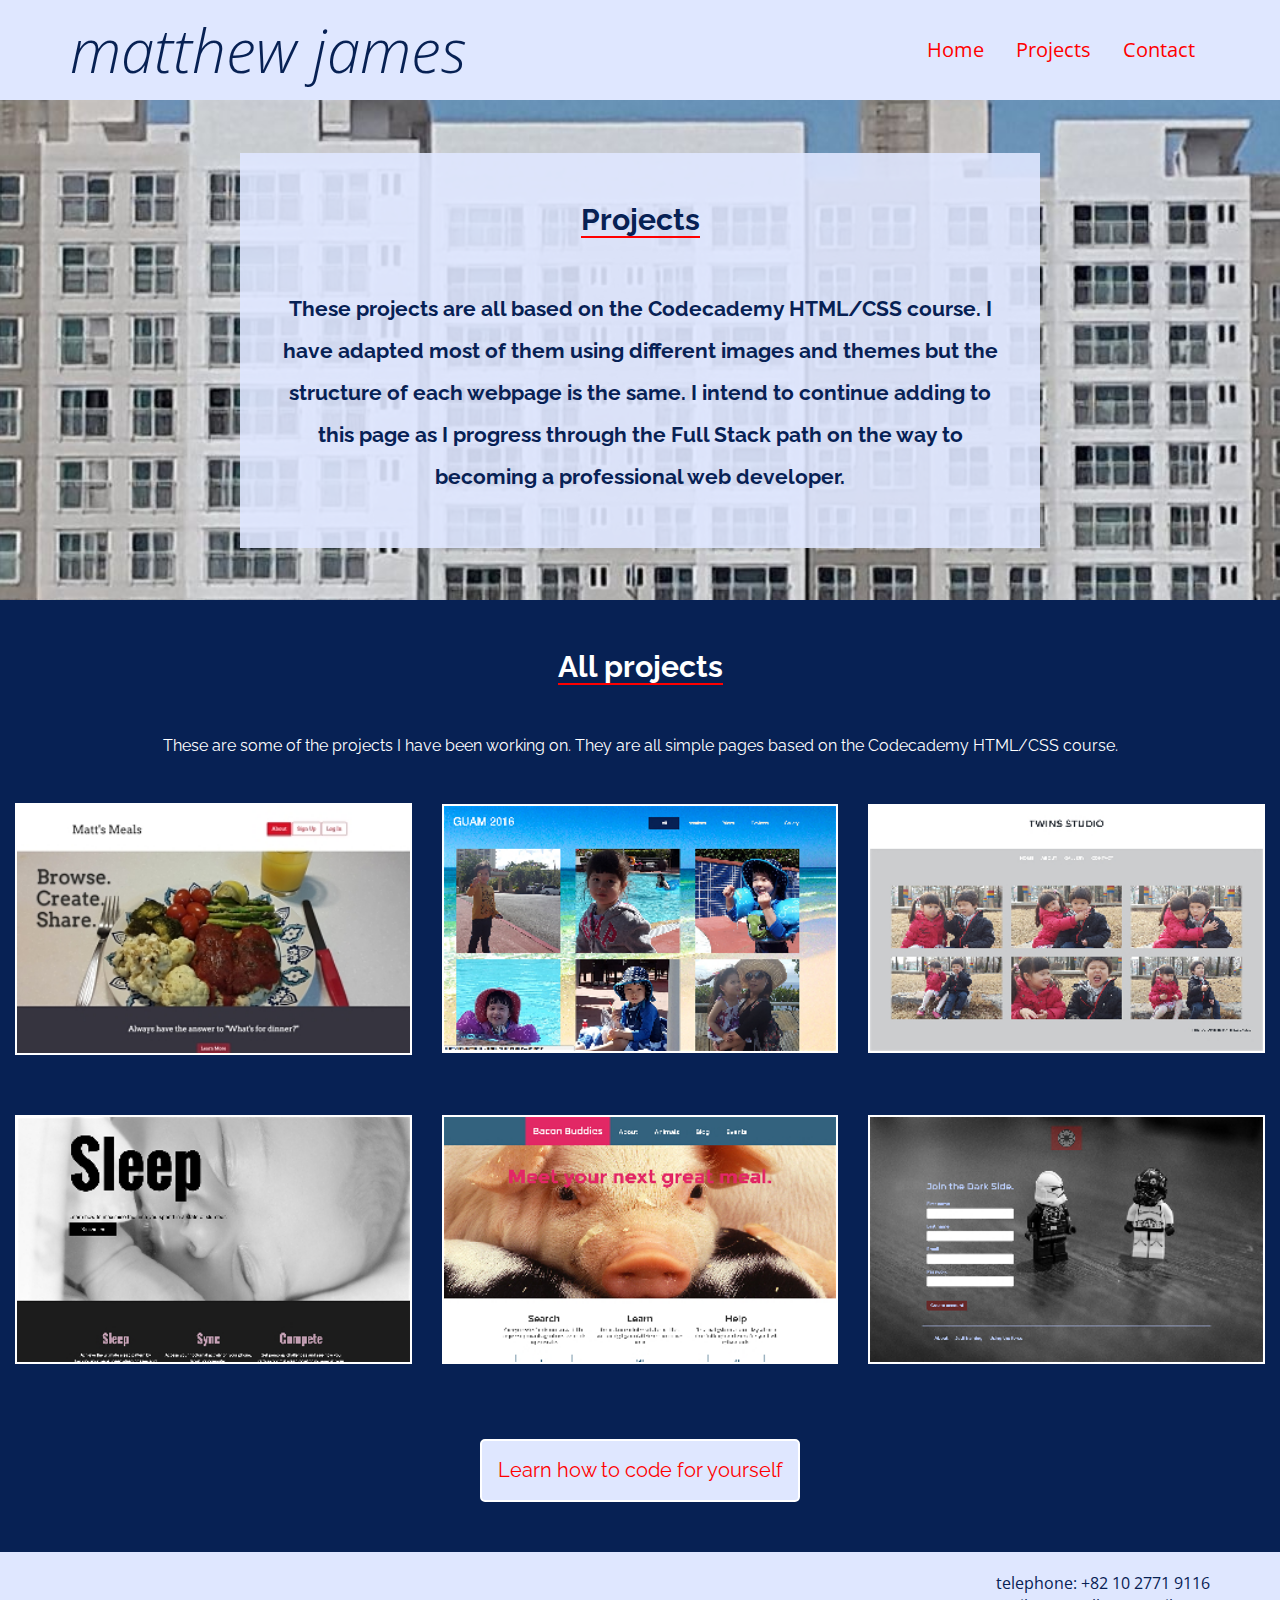
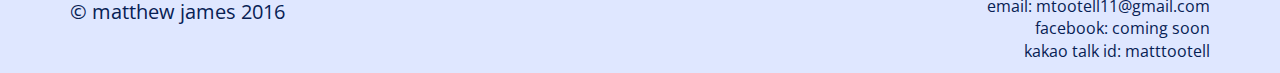
==== pages/Projects.html @ a16c8438 "initial commit" ====
<!DOCTYPE html>
<html>
<head>
	<title>Matt's Website</title>
	<link rel="stylesheet" href="../css/bootstrap.css">
	<link rel="stylesheet" href="../css/styleprojects.css">
	<link href="https://fonts.googleapis.com/css?family=Open+Sans+Condensed:300|Raleway" rel="stylesheet">
  <meta id="meta" name="viewport" content="width=device-width, initial-scale=1.0" />
</head>
<body id="bootstrap-override">

	<header class="container">
    <div class="row">
        <h1 class="col-sm-6">
          matthew james
        </h1>
        <nav class="col-sm-6">
          <ul class="nav nav-pills pull-right">
              <li><a href="../index.html">Home</a></li>
              <li><a href="#" class="dropdown">Projects
                <ul class="dropdown-menu">
            <li><a href="Projects.html">All projects</a></li>
            <li><a href="Mattsmeals.html">Matt's Meals</a></li>
            <li><a href="Guam.html">Guam</a></li>
            <li><a href="Twinsstudio.html">Twins Studio</a></li>
            <li><a href="Sleep.html">Sleep</a></li>
            <li><a href="Baconbuddies.html">Bacon Buddies</a></li>
            <li><a href="Darkside.html">Dark Side</a></li>
          </ul></a></li>
              <li><a class="button" href="#popup1">Contact</a>
</li>

<div id="popup1" class="overlay">
  <div class="popup">
    <h2>Get in touch</h2>
    <a class="close" href="#">&times;</a>
    <p class="content">
      Let me know what you think about the website, or send me a message if you have any questions.
    </p>
    <ul>
      <li>email: mtootell11@gmail.com</li>
      <li>kakaotalk id: matttootell</li> 
    </ul>
  </div>
</div>

        </nav>
      </div>
  </header>

	<section class="jumbotron">
    	<div class="container">
        <div class="row text-center">
          <h2>
            Projects
          </h2>
          <p>
            These projects are all based on the Codecademy HTML/CSS course. I have adapted most of them using different images and themes but the structure of each webpage is the same. I intend to continue adding to this page as I progress through the Full Stack path on the way to becoming a professional web developer.
          </p>
        </div>
      </div>
    </section>

    <section class="container">
    <div class="row">
        <h2 class="projects">
        All projects
        </h2>
        </div>
      <div class="row">
        <p>These are some of the projects I have been working on. They are all simple pages based on the Codecademy HTML/CSS course.</p>
      </div>
      <div class="row">
        <figure class="col-sm-4"><a href="../pages/Mattsmeals.html"><img src="../img/Mattsmeals.jpg" /></a></figure>
        <figure class="col-sm-4"><a href="../pages/Guam.html"><img src="../img/Guam.jpg" /></a></figure>
        <figure class="col-sm-4"><a href="../pages/Twinsstudio.html"><img src="../img/Twinsstudio.jpg" /></a></figure>
      </div>
      <div class="row">
        <figure class="col-sm-4"><a href="../pages/Sleep.html"><img src="../img/Sleep.jpg" /></a></figure>
        <figure class="col-sm-4"><a href="../pages/Baconbuddies.html"><img src="../img/Baconbuddies.jpg" /></a></figure>
        <figure class="col-sm-4"><a href="../pages/Darkside.html"><img src="../img/Darkside.jpg" /></a></figure>
      </div>
        <a class="btn btn-default" href="https://www.codecademy.com" target="_blank">Learn how to code for yourself</a>
    </section>

    <footer class="container">
      <div class="row">
        <p class="col-sm-4">
          &copy matthew james 2016
        </p>
        <ul class="col-sm-4 text-right col-sm-offset-4">
          <li>telephone: +82 10 2771 9116</li>
          <li>email: mtootell11@gmail.com</li>
          <li>facebook: coming soon</li>
          <li>kakao talk id: matttootell</li>
        </ul>
      </div>
    </footer>

  <script src="../scripts/jquery-3.1.1.js"></script>
  <script src="../scripts/projects.js"></script>
</body>
</html>
---- css/styleprojects.css ----
html, body {
	font-family: 'Raleway', sans-serif;
  background: #dfe7ff;
}

h1, nav {
  font-family: 'Open Sans Condensed', sans-serif; 
  line-height: 60px;
  color: #072154;
  width: 50%;
}

nav {
  font-size: 20px;
  float: right;
}

.nav li {
  line-height: 80px;
}

.nav li a {
  color: #ff0000;
}

.nav li a:hover {
  color: #072154;
  background: #dfe7ff;
}

#bootstrap-override .nav li a:visited {
  background: #dfe7ff;
}

.dropdown-menu {
  background: #dfe7ff;
  border-radius: 0;
  margin-top: 0;
  border: none;
  box-shadow: none;
  max-width: 100px ;
  min-width: 0;
  padding: 0;
  }

.nav li .dropdown-menu {
  line-height: 1.42857143;
}

.dropdown-menu li a {
  padding: 0 12px;
}

#bootstrap-override .dropdown-menu li a:hover {
  background: #072154;
  color: #fff;
}

header h1 {
  font-style: italic;
  font-size: 60px;
  font-weight: 300;
  display: inline-block;
}

section.container .row {
  display: flex;
  flex-wrap: wrap;
  align-items: center;
  justify-content: center;
}

.jumbotron {
  display: flex;
  align-items: center;
  background-image: url("../img/Apartments.jpg");
  background-size: cover;
  background-position: top;
  background-attachment: fixed;
  margin: 0;
  min-height: 500px;
}

h2 {
  display: inline-block;
  color: #072154;
  font-weight: 700;
  margin: 50px 35px 50px 35px;
  border-bottom: 2px solid #ff0000;
  position: relative;
  

}

.jumbotron p {
  color: #072154;
  margin-bottom: 50px;
  font-weight: bold;
  line-height: 2em;
}

.jumbotron .row {
  max-width: 800px;
  margin-left: auto;
  margin-right: auto;
  background: rgba(223, 231, 255, 0.9);
  padding: 0 30px;
}

figure img {
  width: 100%;
  height: auto;
  border: 2px solid #ffffff;
  -webkit-transition: 0.5s ease-out;
  -moz-transition: 0.5s ease-out;
  -o-transition: 0.5s ease-out;
}

figure img:hover {
  border: 2px solid #f00;
  -webkit-transform: scale(1.07);
  -moz-transform: scale(1.07);
  -o-transform: scale(1.07);
  -ms-transform: scale(1.07);
}

figure {
  margin-bottom: 30px;
  padding: 15px;
}

.projects {
  margin: 50px;
  bottom: 0;
  color: #ffffff;
}

section {
  background: #072154;
  padding: -50px;
}

#bootstrap-override section {
  width: 100% ;
  max-width: none;
}

section p {
  color: #ffffff;
  margin-bottom: 30px;
  font-size: 16px;
  text-align: center;
}

.btn {
  color: #ff0000;
  padding: 15px 15px;
  border: 2px solid #ffffff;
  border-radius: 5px;
  background: #dfe7ff;
  margin: 30px auto 50px auto;
  font-weight: 700px;
  font-size: 20px;
  text-align: center;
  display: block;
  width: 320px;
}

.btn:hover {
  border: 2px solid #ff0000;
  color: #072154;
  background: #dfe7ff;
}

footer {
  margin: 20px 0 10px 0;
  font-family: 'Open Sans Condensed', sans-serif;
  color: #072154;
}

footer div {
  display: flex;
  align-items: center;
}

footer li {
  list-style: none;
  font-size: 16px;
}

footer p {
  font-size: 20px;
}

footer  ul {
  margin: 0 0 0 auto;
  position: relative;
}

/*pop up*/

.overlay {
  position: fixed;
  top: 0;
  bottom: 0;
  left: 0;
  right: 0;
  background: rgba(0, 0, 0, 0.4);
  transition: opacity 500ms;
  visibility: hidden;
  opacity: 0;
  z-index: 100;
  text-align: center;
}
.overlay:target {
  visibility: visible;
  opacity: 1;
}

.popup {
  margin: 40px auto;
  padding: 10px;
  background: #dfe7ff;
  border-radius: 5px;
  width: 50%;
  position: relative;
  transition: all 1s ease-in-out;
}

.popup h2 {
  width: 170px;
  padding: 0;
  margin: 10px auto;
  display: inline-block;
  font-family: 'Raleway', sans-serif;
}

.popup p {
  font-family: 'Raleway', sans-serif;
  line-height: 45px;
  text-align: center;
  margin: 0 20px;
}

.popup ul {
  text-align: center;
  margin-left: -30px;
  margin-top: 10px;
}

.popup li {
  list-style: none;
  line-height: 40px;
}

}
.popup .close {
  position: absolute;
  top: 20px;
  right: 30px;
  transition: all 200ms;
  font-size: 30px;
  font-weight: bold;
  text-decoration: none;
}

}
.popup .content {
  max-height: 30%;
  overflow: auto;
}

@media screen and (max-width: 900px){
  .popup{
    width: 70%;
  }
}

@media (max-width:650px) {
  header h1 {
    display: block;
  }

  header h1, .nav, nav {
    width: 100%;
    text-align: center;
    display: block;
    
  }

  .popup ul {
    line-height: 30px;
  }

  header .nav li {
    display: inline-block;
    float: none;
  }

  header .nav li .dropdown-menu li {
    display: block;
  }

  h2 {
    text-align: center;
  }

  footer .row {
    width: 100%;
    text-align: center;
    display: block;
  }

  footer .col-sm-4 {
    text-align: center;
    padding: 0;
  }

}
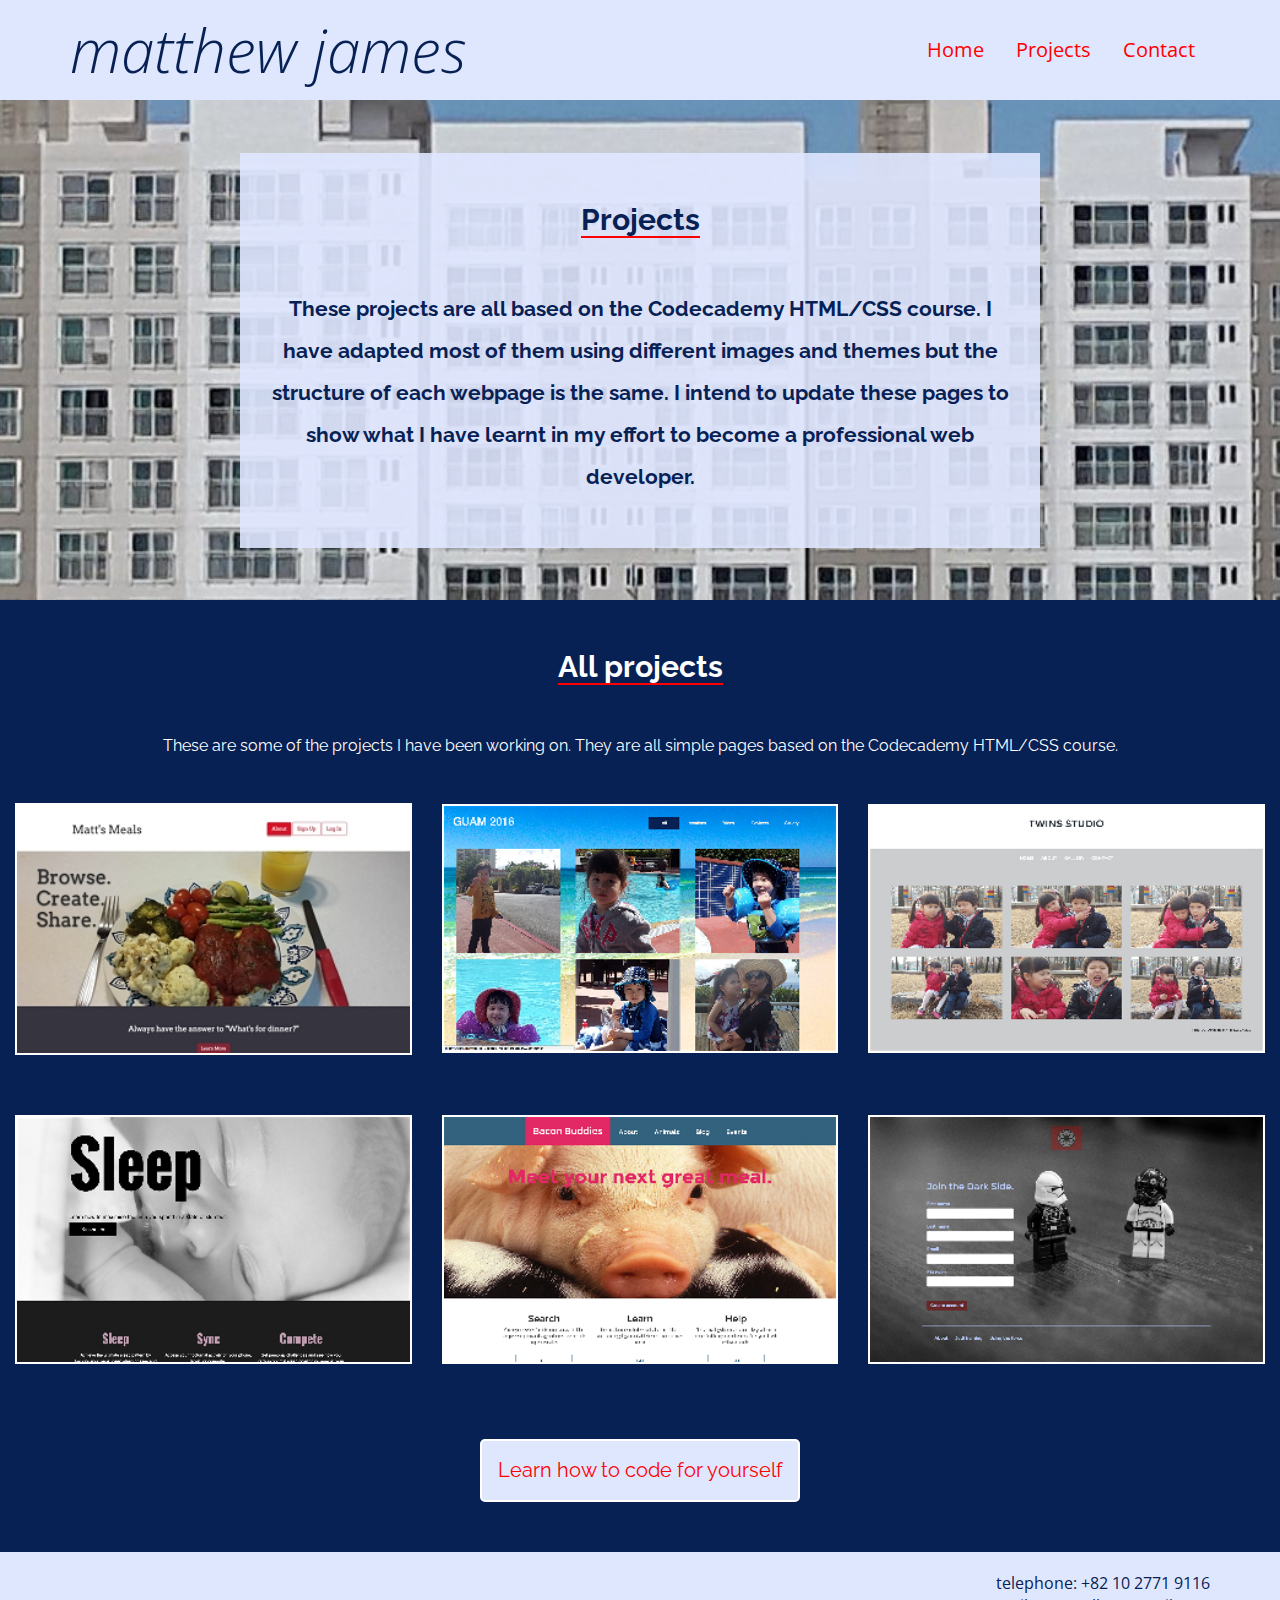
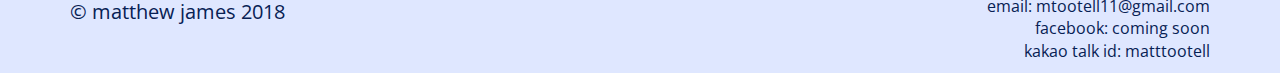
==== commit 93f5bb03: "Date update" ====
--- a/pages/Projects.html
+++ b/pages/Projects.html
@@ -55,7 +55,7 @@
             Projects
           </h2>
           <p>
-            These projects are all based on the Codecademy HTML/CSS course. I have adapted most of them using different images and themes but the structure of each webpage is the same. I intend to continue adding to this page as I progress through the Full Stack path on the way to becoming a professional web developer.
+            These projects are all based on the Codecademy HTML/CSS course. I have adapted most of them using different images and themes but the structure of each webpage is the same. I intend to update these pages to show what I have learnt in my effort to become a professional web developer.
           </p>
         </div>
       </div>
@@ -86,7 +86,7 @@
     <footer class="container">
       <div class="row">
         <p class="col-sm-4">
-          &copy matthew james 2016
+          &copy matthew james 2018
         </p>
         <ul class="col-sm-4 text-right col-sm-offset-4">
           <li>telephone: +82 10 2771 9116</li>
